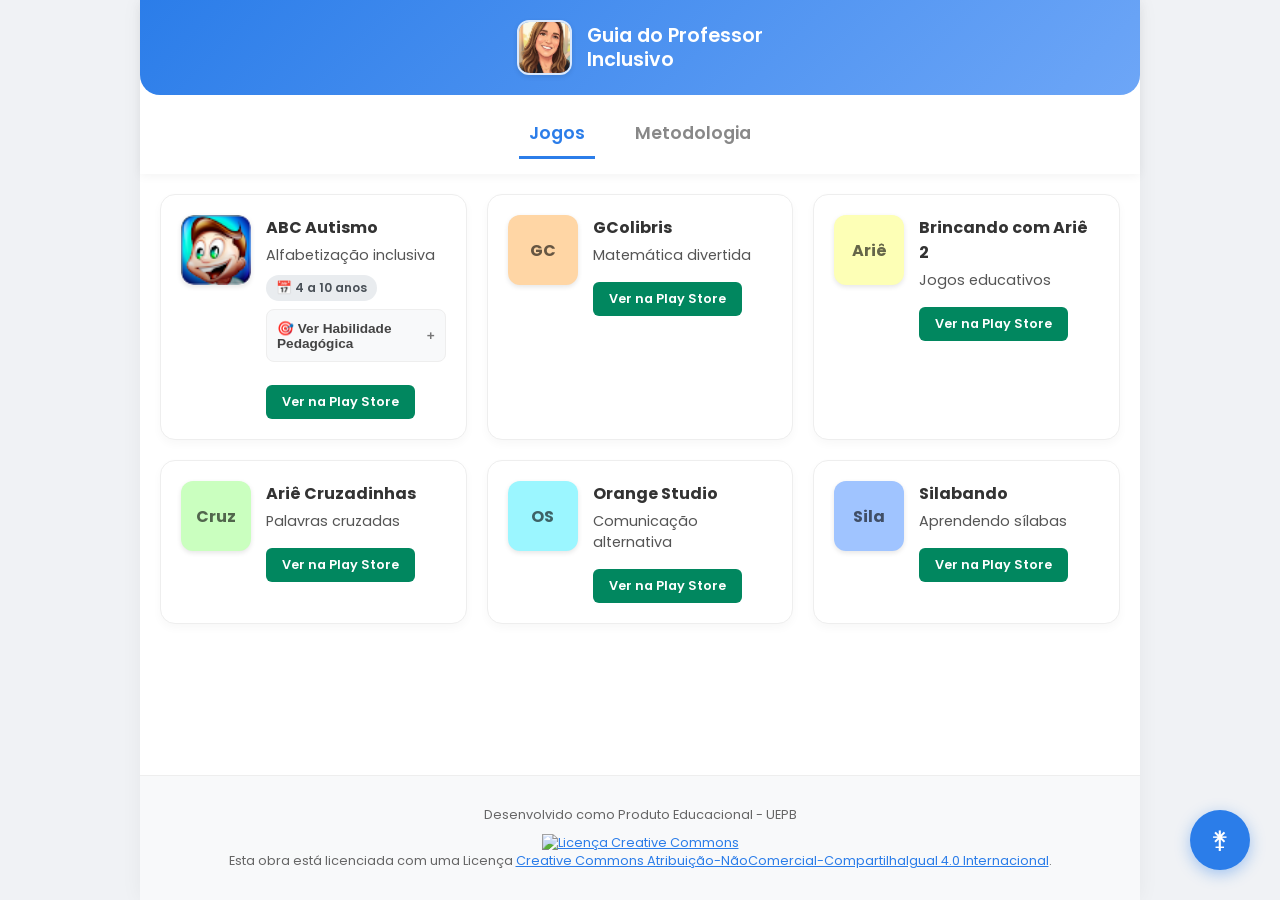
==== Guia_Do_Professor_GI/index.html @ cdd4d436 "MVP" ====
<!DOCTYPE html>
<html lang="pt-BR">
<head>
    <meta charset="UTF-8">
    <meta name="viewport" content="width=device-width, initial-scale=1.0">
    <title>Jogos - Guia do Professor</title>
    <link rel="stylesheet" href="style.css?v=4">
    <link href="https://fonts.googleapis.com/css2?family=Poppins:wght@400;600&display=swap" rel="stylesheet">
</head>
<body>

    <div class="app-container">
        
        <button class="fab" onclick="toggleContrast()" aria-label="Alto Contraste">
            <span>&#9909;</span> 
        </button>

        <header>
            <div class="header-content">
                <div class="logo-area">
                    <img src="img/logo.jpg" alt="Logo Guia do Professor" class="header-avatar">
                    <h1>Guia do Professor<br>Inclusivo</h1>
                </div>
            </div>
            
            <nav class="nav-tabs">
                <a href="#" class="tab active">Jogos</a>
                <a href="metodologia.html" class="tab">Metodologia</a>
            </nav>
        </header>

        <main>
            <section class="games-grid">
                
                <div class="game-card">
                    <img src="img/abc-autismo.png" alt="Logo do ABC Autismo" class="game-icon-img">
                    <div class="game-info">
                        <h3>ABC Autismo</h3>
                        <p>Alfabetização inclusiva</p>
                        
                        <span class="age-tag">4 a 10 anos</span>
                        
                        <button class="accordion">🎯 Ver Habilidade Pedagógica</button>
                        <div class="panel">
                            <p>Leitura inicial, escrita, associação de imagens a palavras.</p>
                        </div>

                        <a href="https://play.google.com/store/apps/details?id=com.dokye.abcautismo&hl=pt_BR" target="_blank" class="btn-download">Ver na Play Store</a>
                    </div>
                </div>

                <div class="game-card">
                    <div class="game-icon-placeholder" style="background-color: #FFD6A5;"><span>GC</span></div>
                    <div class="game-info">
                        <h3>GColibris</h3>
                        <p>Matemática divertida</p>
                        <a href="#" class="btn-download">Ver na Play Store</a>
                    </div>
                </div>

                <div class="game-card">
                    <div class="game-icon-placeholder" style="background-color: #FDFFB6;"><span>Ariê</span></div>
                    <div class="game-info">
                        <h3>Brincando com Ariê 2</h3>
                        <p>Jogos educativos</p>
                        <a href="#" class="btn-download">Ver na Play Store</a>
                    </div>
                </div>

                <div class="game-card">
                    <div class="game-icon-placeholder" style="background-color: #CAFFBF;"><span>Cruz</span></div>
                    <div class="game-info">
                        <h3>Ariê Cruzadinhas</h3>
                        <p>Palavras cruzadas</p>
                        <a href="#" class="btn-download">Ver na Play Store</a>
                    </div>
                </div>

                <div class="game-card">
                    <div class="game-icon-placeholder" style="background-color: #9BF6FF;"><span>OS</span></div>
                    <div class="game-info">
                        <h3>Orange Studio</h3>
                        <p>Comunicação alternativa</p>
                        <a href="#" class="btn-download">Ver na Play Store</a>
                    </div>
                </div>

                <div class="game-card">
                    <div class="game-icon-placeholder" style="background-color: #A0C4FF;"><span>Sila</span></div>
                    <div class="game-info">
                        <h3>Silabando</h3>
                        <p>Aprendendo sílabas</p>
                        <a href="#" class="btn-download">Ver na Play Store</a>
                    </div>
                </div>

            </section>
        </main>

        <footer class="main-footer">
            <p>Desenvolvido como Produto Educacional - UEPB</p>
            <div class="license-area">
                <a rel="license" href="http://creativecommons.org/licenses/by-nc-sa/4.0/" target="_blank">
                    <img alt="Licença Creative Commons" src="https://i.creativecommons.org/l/by-nc-sa/4.0/88x31.png" />
                </a>
                <p>
                    Esta obra está licenciada com uma Licença <a rel="license" href="http://creativecommons.org/licenses/by-nc-sa/4.0/" target="_blank">Creative Commons Atribuição-NãoComercial-CompartilhaIgual 4.0 Internacional</a>.
                </p>
            </div>
        </footer>
    </div>

    <script src="script.js"></script>
</body>
    
</html>
---- Guia_Do_Professor_GI/style.css ----
/* =========================================
   1. RESET E CONFIGURAÇÕES GERAIS
   ========================================= */
* { margin: 0; padding: 0; box-sizing: border-box; }

body {
    font-family: 'Poppins', sans-serif;
    background-color: #f0f2f5;
    color: #333;
}

/* =========================================
   2. LAYOUT PRINCIPAL (APP CONTAINER)
   ========================================= */
.app-container {
    background-color: #fff;
    width: 100%;
    max-width: 1000px; /* Limite para PC */
    min-height: 100vh;
    margin: 0 auto;
    box-shadow: 0 0 20px rgba(0,0,0,0.05);
    position: relative;
    display: flex;
    flex-direction: column;
}

main {
    flex: 1; /* Faz o conteúdo empurrar o rodapé para baixo */
}

/* =========================================
   3. CABEÇALHO E NAVEGAÇÃO
   ========================================= */
header {
    background-color: #fff;
    position: sticky;
    top: 0;
    z-index: 10;
    box-shadow: 0 2px 10px rgba(0,0,0,0.05);
}

.header-content {
    padding: 20px;
    background: linear-gradient(135deg, #2b7de9, #6da6f7);
    color: white;
    border-radius: 0 0 20px 20px;
}

.logo-area {
    display: flex;
    align-items: center;
    justify-content: center;
    gap: 15px;
}

/* FOTO DO LOGO NO CABEÇALHO (QUADRADA) */
.header-avatar {
    width: 55px;
    height: 55px;
    border-radius: 12px; /* Deixa quadrada com cantos suaves */
    object-fit: cover;
    border: 2px solid rgba(255, 255, 255, 0.8);
    box-shadow: 0 2px 5px rgba(0,0,0,0.1);
}

h1 {
    font-size: 1.2rem;
    line-height: 1.2;
    font-weight: 600;
}

/* ABAS DE NAVEGAÇÃO */
.nav-tabs {
    display: flex;
    justify-content: center;
    gap: 30px;
    padding: 15px 0;
}

.tab {
    background: none;
    border: none;
    font-size: 1.1rem;
    color: #888;
    font-weight: 600;
    padding: 10px;
    text-decoration: none;
    display: inline-block;
    transition: all 0.2s;
}

.tab:hover { color: #2b7de9; }

.tab.active { 
    color: #2b7de9; 
    border-bottom: 3px solid #2b7de9;
}

/* =========================================
   4. COMPONENTES DO JOGO (CARDS)
   ========================================= */
.games-grid {
    display: grid;
    padding: 20px;
    gap: 20px;
    grid-template-columns: repeat(auto-fit, minmax(300px, 1fr));
}

.game-card {
    background-color: white;
    border-radius: 15px;
    padding: 20px;
    display: flex;
    align-items: center; /* Alinha verticalmente */
    gap: 15px;
    border: 1px solid #eee;
    box-shadow: 0 4px 10px rgba(0,0,0,0.03);
    transition: transform 0.2s;
    align-items: flex-start; /* Alinha ao topo para textos longos */
}

.game-card:hover {
    transform: translateY(-5px);
    border-color: #2b7de9;
}

/* Ícones dos Jogos */
.game-icon-img, .game-icon-placeholder {
    width: 70px;
    height: 70px;
    border-radius: 12px;
    object-fit: cover;
    flex-shrink: 0; /* Impede que a imagem encolha */
    box-shadow: 0 2px 5px rgba(0,0,0,0.1);
}

.game-icon-placeholder {
    display: flex;
    justify-content: center;
    align-items: center;
    font-weight: bold;
    color: rgba(0,0,0,0.6);
    font-size: 1rem;
}

.game-info { flex-grow: 1; }
.game-info h3 { font-size: 1rem; margin-bottom: 5px; }
.game-info p { font-size: 0.9rem; margin-bottom: 8px; color: #555; }

/* Botão Download */
.btn-download {
    display: inline-block;
    margin-top: 8px;
    padding: 8px 16px;
    background-color: #01875f;
    color: white;
    text-decoration: none;
    border-radius: 6px;
    font-size: 0.8rem;
    font-weight: 600;
}

/* Tag de Idade */
.age-tag {
    display: inline-block;
    background-color: #e9ecef;
    color: #495057;
    font-size: 0.75rem;
    font-weight: 600;
    padding: 4px 10px;
    border-radius: 20px;
    margin-bottom: 8px;
}
.age-tag::before { content: '📅 '; font-size: 0.8rem; }

/* =========================================
   5. COMPONENTE ACCORDION (OBJETIVOS)
   ========================================= */
.accordion {
    background-color: #f8f9fa;
    color: #444;
    cursor: pointer;
    padding: 10px;
    width: 100%;
    border: 1px solid #eee;
    text-align: left;
    outline: none;
    font-size: 0.85rem;
    font-weight: 600;
    transition: 0.4s;
    border-radius: 8px;
    margin-bottom: 5px;
    display: flex;
    justify-content: space-between;
    align-items: center;
}

.accordion.active, .accordion:hover { background-color: #e2e6ea; }

.accordion:after {
    content: '\002B'; /* + */
    color: #777;
    font-weight: bold;
}
.accordion.active:after { content: "\2212"; /* - */ }

.panel {
    padding: 0 10px;
    background-color: white;
    max-height: 0;
    overflow: hidden;
    transition: max-height 0.2s ease-out;
    font-size: 0.85rem;
    color: #666;
    text-align: justify;
    margin-bottom: 10px;
    border-left: 3px solid #2b7de9;
}

/* =========================================
   6. METODOLOGIA E AUTORA
   ========================================= */
.methodology-section {
    padding: 40px;
    max-width: 800px;
    margin: 0 auto;
}

.text-box p {
    margin-bottom: 20px;
    line-height: 1.8;
    color: #555;
    text-align: justify;
}

.author-section {
    margin-top: 40px;
    text-align: center;
    padding-top: 20px;
    border-top: 1px solid #eee;
}

.author-large-photo {
    width: 150px;
    height: 150px;
    border-radius: 50%;
    object-fit: cover;
    object-position: top center;
    border: 4px solid white;
    box-shadow: 0 4px 15px rgba(0,0,0,0.1);
    margin-bottom: 15px;
}

.author-name {
    font-size: 1.1rem;
    font-weight: 700;
    color: #2b7de9;
    margin-bottom: 5px !important;
}

.author-title {
    font-size: 0.9rem;
    color: #666;
    margin-bottom: 0 !important;
}

/* =========================================
   7. RODAPÉ E BOTÃO FLUTUANTE
   ========================================= */
.main-footer {
    text-align: center;
    padding: 30px 20px;
    background-color: #f8f9fa;
    font-size: 0.8rem;
    color: #666;
    margin-top: 40px;
    border-top: 1px solid #eee;
}

.license-area img {
    margin-top: 10px;
    border: none;
}

.license-area a { color: #2b7de9; }

.fab {
    position: fixed;
    bottom: 30px;
    right: 30px;
    width: 60px;
    height: 60px;
    background-color: #2b7de9;
    border-radius: 50%;
    border: none;
    color: white;
    font-size: 24px;
    box-shadow: 0 4px 15px rgba(43, 125, 233, 0.4);
    cursor: pointer;
    z-index: 100;
    display: flex;
    align-items: center;
    justify-content: center;
    transition: transform 0.2s;
}
.fab:hover { transform: scale(1.1); }

/* =========================================
   8. RESPONSIVIDADE
   ========================================= */
@media (max-width: 768px) {
    .app-container { max-width: 100%; }
    .header-content { border-radius: 0 0 15px 15px; }
    .games-grid { grid-template-columns: 1fr; }
    .methodology-section { padding: 20px; }
    .fab { width: 50px; height: 50px; bottom: 20px; right: 20px; font-size: 22px; }
    .game-card { flex-direction: column; align-items: center; text-align: center; }
}
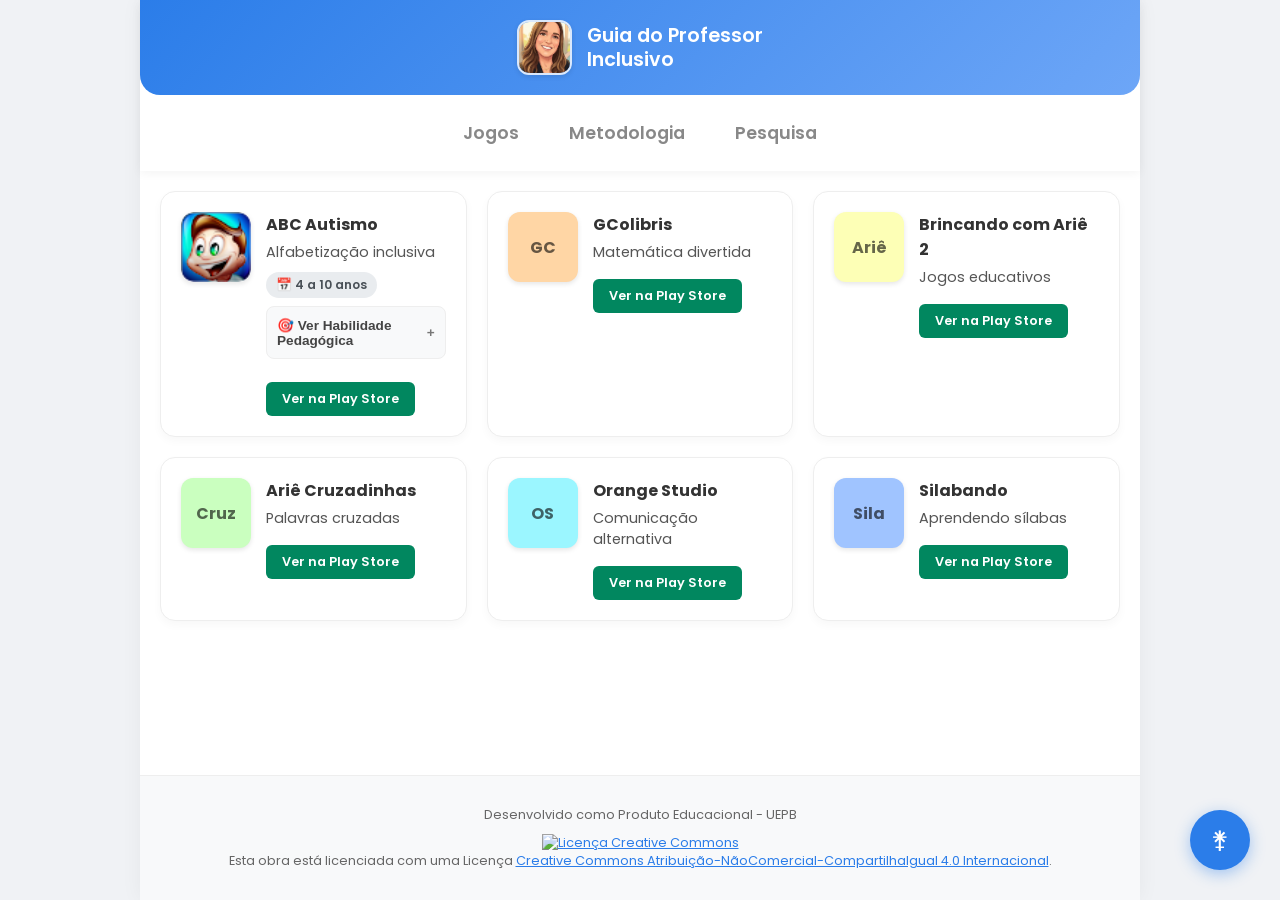
==== commit 4ed64497: "." ====
--- a/Guia_Do_Professor_GI/index.html
+++ b/Guia_Do_Professor_GI/index.html
@@ -24,8 +24,9 @@
             </div>
             
             <nav class="nav-tabs">
-                <a href="#" class="tab active">Jogos</a>
+                <a href="index.html" class="tab">Jogos</a>
                 <a href="metodologia.html" class="tab">Metodologia</a>
+                <a href="pesquisa.html" class="tab">Pesquisa</a>
             </nav>
         </header>
 
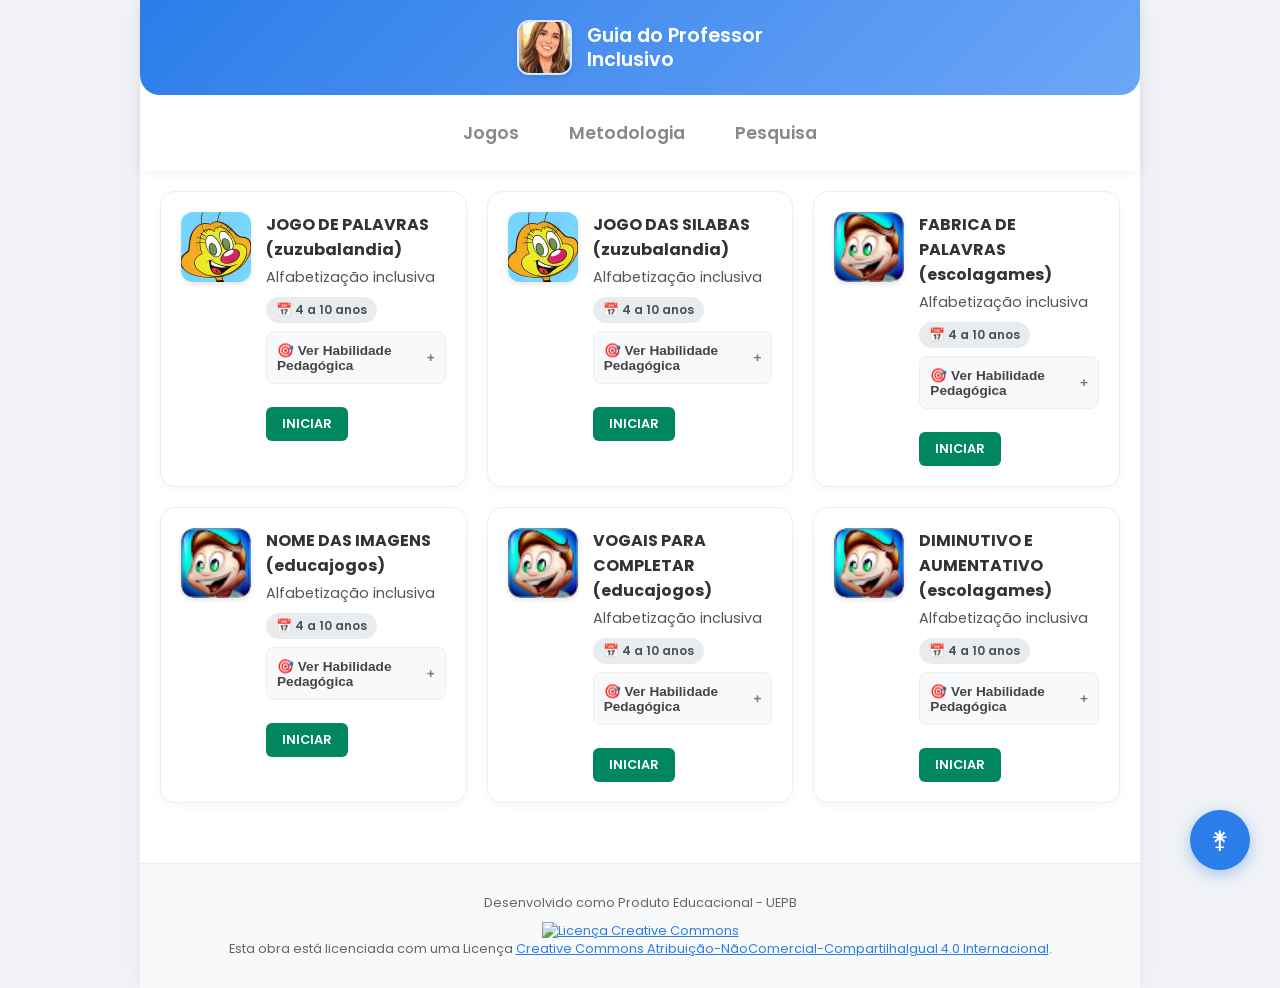
==== commit 6bce583c: "COMITE ." ====
--- a/Guia_Do_Professor_GI/index.html
+++ b/Guia_Do_Professor_GI/index.html
@@ -34,9 +34,9 @@
             <section class="games-grid">
                 
                 <div class="game-card">
-                    <img src="img/abc-autismo.png" alt="Logo do ABC Autismo" class="game-icon-img">
+                    <img src="img/ZUZUBALANDIA JOGOS.png" alt="Logo do ABC Autismo" class="game-icon-img">
                     <div class="game-info">
-                        <h3>ABC Autismo</h3>
+                        <h3>JOGO DE PALAVRAS (zuzubalandia)</h3>
                         <p>Alfabetização inclusiva</p>
                         
                         <span class="age-tag">4 a 10 anos</span>
@@ -46,52 +46,91 @@
                             <p>Leitura inicial, escrita, associação de imagens a palavras.</p>
                         </div>
 
-                        <a href="https://play.google.com/store/apps/details?id=com.dokye.abcautismo&hl=pt_BR" target="_blank" class="btn-download">Ver na Play Store</a>
+                        <a href="https://zuzubalandia.com.br/jogo-palavras.html" target="_blank" class="btn-download"> INICIAR</a>
                     </div>
                 </div>
 
                 <div class="game-card">
-                    <div class="game-icon-placeholder" style="background-color: #FFD6A5;"><span>GC</span></div>
+                    <img src="img/ZUZUBALANDIA JOGOS.png" alt="Logo do ABC Autismo" class="game-icon-img">
                     <div class="game-info">
-                        <h3>GColibris</h3>
-                        <p>Matemática divertida</p>
-                        <a href="#" class="btn-download">Ver na Play Store</a>
+                        <h3>JOGO DAS SILABAS (zuzubalandia)</h3>
+                        <p>Alfabetização inclusiva</p>
+                        
+                        <span class="age-tag">4 a 10 anos</span>
+                        
+                        <button class="accordion">🎯 Ver Habilidade Pedagógica</button>
+                        <div class="panel">
+                            <p>Leitura inicial, escrita, associação de imagens a palavras.</p>
+                        </div>
+
+                        <a href="https://zuzubalandia.com.br/jogo-silabas.html" target="_blank" class="btn-download"> INICIAR</a>
                     </div>
                 </div>
 
                 <div class="game-card">
-                    <div class="game-icon-placeholder" style="background-color: #FDFFB6;"><span>Ariê</span></div>
+                    <img src="img/abc-autismo.png" alt="Logo do ABC Autismo" class="game-icon-img">
                     <div class="game-info">
-                        <h3>Brincando com Ariê 2</h3>
-                        <p>Jogos educativos</p>
-                        <a href="#" class="btn-download">Ver na Play Store</a>
+                        <h3>FABRICA DE PALAVRAS (escolagames)</h3>
+                        <p>Alfabetização inclusiva</p>
+                        
+                        <span class="age-tag">4 a 10 anos</span>
+                        
+                        <button class="accordion">🎯 Ver Habilidade Pedagógica</button>
+                        <div class="panel">
+                            <p>Leitura inicial, escrita, associação de imagens a palavras.</p>
+                        </div>
+
+                        <a href="https://www.escolagames.com.br/jogos/fabrica-de-palavras" target="_blank" class="btn-download"> INICIAR</a>
                     </div>
                 </div>
 
                 <div class="game-card">
-                    <div class="game-icon-placeholder" style="background-color: #CAFFBF;"><span>Cruz</span></div>
+                    <img src="img/abc-autismo.png" alt="Logo do ABC Autismo" class="game-icon-img">
                     <div class="game-info">
-                        <h3>Ariê Cruzadinhas</h3>
-                        <p>Palavras cruzadas</p>
-                        <a href="#" class="btn-download">Ver na Play Store</a>
+                        <h3>NOME DAS IMAGENS (educajogos)</h3>
+                        <p>Alfabetização inclusiva</p>
+                        
+                        <span class="age-tag">4 a 10 anos</span>
+                        
+                        <button class="accordion">🎯 Ver Habilidade Pedagógica</button>
+                        <div class="panel">
+                            <p>Leitura inicial, escrita, associação de imagens a palavras.</p>
+                        </div>
+
+                        <a href="https://www.educajogos.com.br/jogos-educativos/alfabetizacao/nome-imagem/" target="_blank" class="btn-download"> INICIAR</a>
                     </div>
                 </div>
 
                 <div class="game-card">
-                    <div class="game-icon-placeholder" style="background-color: #9BF6FF;"><span>OS</span></div>
+                    <img src="img/abc-autismo.png" alt="Logo do ABC Autismo" class="game-icon-img">
                     <div class="game-info">
-                        <h3>Orange Studio</h3>
-                        <p>Comunicação alternativa</p>
-                        <a href="#" class="btn-download">Ver na Play Store</a>
+                        <h3>VOGAIS PARA COMPLETAR (educajogos)</h3>
+                        <p>Alfabetização inclusiva</p>
+                        
+                        <span class="age-tag">4 a 10 anos</span>
+                        
+                        <button class="accordion">🎯 Ver Habilidade Pedagógica</button>
+                        <div class="panel">
+                            <p>Leitura inicial, escrita, associação de imagens a palavras.</p>
+                        </div>
+
+                        <a href="https://www.educajogos.com.br/jogos-educativos/alfabetizacao/vogais-completando-v1/" target="_blank" class="btn-download"> INICIAR</a>
                     </div>
                 </div>
+                <div class="game-card">
+                    <img src="img/abc-autismo.png" alt="Logo do ABC Autismo" class="game-icon-img">
+                    <div class="game-info">
+                        <h3>DIMINUTIVO E AUMENTATIVO (escolagames)</h3>
+                        <p>Alfabetização inclusiva</p>
+                        
+                        <span class="age-tag">4 a 10 anos</span>
+                        
+                        <button class="accordion">🎯 Ver Habilidade Pedagógica</button>
+                        <div class="panel">
+                            <p>Leitura inicial, escrita, associação de imagens a palavras.</p>
+                        </div>
 
-                <div class="game-card">
-                    <div class="game-icon-placeholder" style="background-color: #A0C4FF;"><span>Sila</span></div>
-                    <div class="game-info">
-                        <h3>Silabando</h3>
-                        <p>Aprendendo sílabas</p>
-                        <a href="#" class="btn-download">Ver na Play Store</a>
+                        <a href="https://www.escolagames.com.br/jogos/diminutivo-aumentativo" target="_blank" class="btn-download"> INICIAR</a>
                     </div>
                 </div>
 
--- a/Guia_Do_Professor_GI/style.css
+++ b/Guia_Do_Professor_GI/style.css
@@ -308,6 +308,9 @@
 /* =========================================
    8. RESPONSIVIDADE
    ========================================= */
+/* =========================================
+   8. RESPONSIVIDADE
+   ========================================= */
 @media (max-width: 768px) {
     .app-container { max-width: 100%; }
     .header-content { border-radius: 0 0 15px 15px; }
@@ -315,4 +318,24 @@
     .methodology-section { padding: 20px; }
     .fab { width: 50px; height: 50px; bottom: 20px; right: 20px; font-size: 22px; }
     .game-card { flex-direction: column; align-items: center; text-align: center; }
+    
+    /* NOVAS REGRAS PARA "DESENTORTAR" A PÁGINA: */
+    
+    /* 1. Permite que as abas quebrem a linha se não couberem na tela */
+    .nav-tabs { 
+        flex-wrap: wrap; 
+        gap: 10px; 
+        padding: 10px;
+    }
+    
+    /* 2. Diminui a fonte das abas para caberem melhor */
+    .tab { 
+        font-size: 0.95rem; 
+        text-align: center;
+    }
+    
+    /* 3. Reduz a borda branca (padding) em volta do forms no celular */
+    .form-wrapper {
+        padding: 5px;
+    }
 }
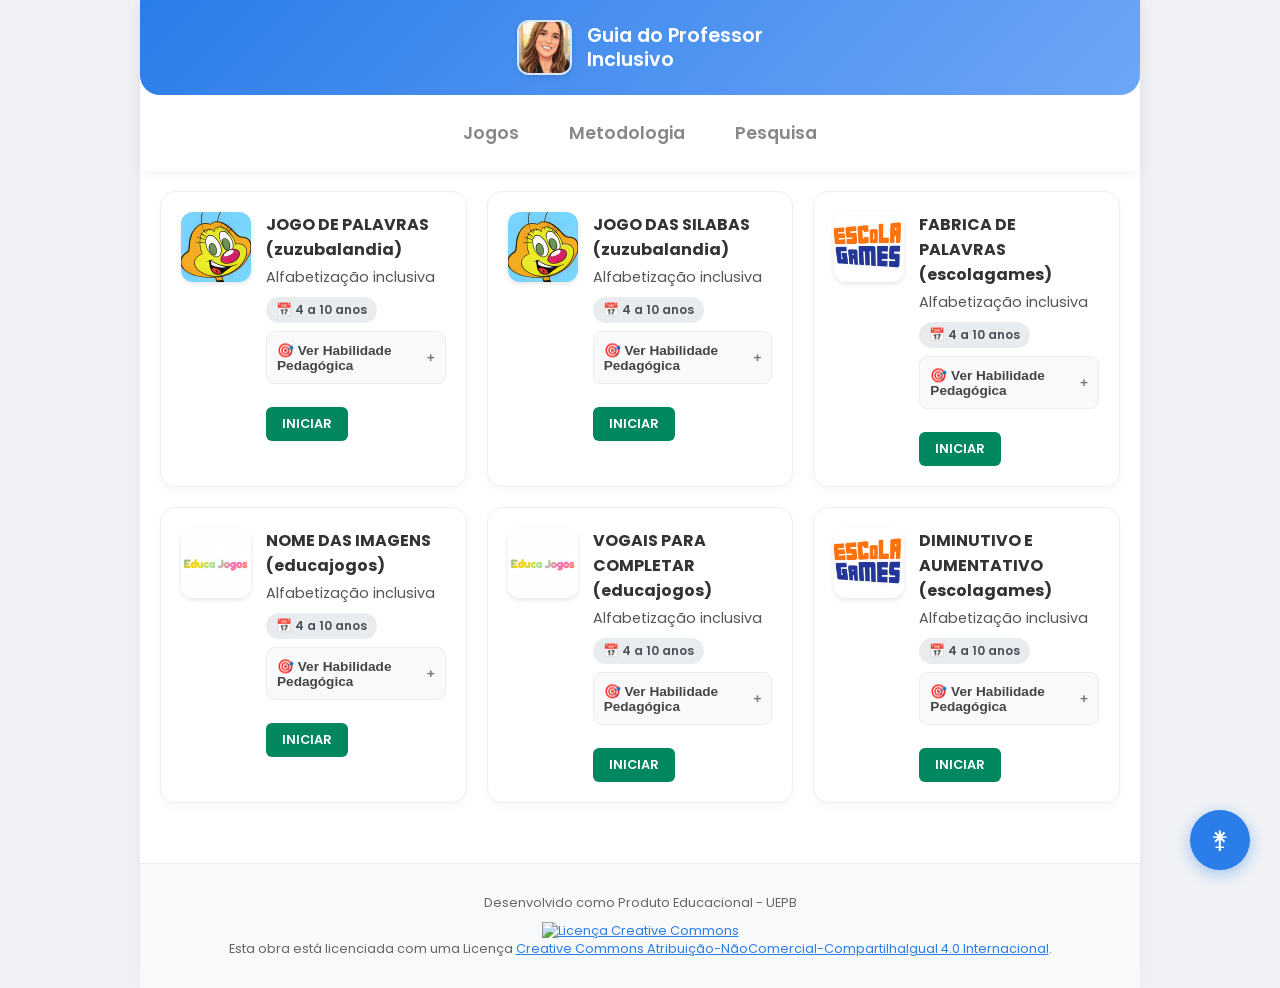
==== commit bf520609: ". ." ====
--- a/Guia_Do_Professor_GI/index.html
+++ b/Guia_Do_Professor_GI/index.html
@@ -68,7 +68,7 @@
                 </div>
 
                 <div class="game-card">
-                    <img src="img/abc-autismo.png" alt="Logo do ABC Autismo" class="game-icon-img">
+                    <img src="img/ESCOLA GAMES.png" alt="Logo do ABC Autismo" class="game-icon-img">
                     <div class="game-info">
                         <h3>FABRICA DE PALAVRAS (escolagames)</h3>
                         <p>Alfabetização inclusiva</p>
@@ -85,7 +85,7 @@
                 </div>
 
                 <div class="game-card">
-                    <img src="img/abc-autismo.png" alt="Logo do ABC Autismo" class="game-icon-img">
+                    <img src="img/EDUCAJOGOS.png" alt="Logo do ABC Autismo" class="game-icon-img">
                     <div class="game-info">
                         <h3>NOME DAS IMAGENS (educajogos)</h3>
                         <p>Alfabetização inclusiva</p>
@@ -102,7 +102,7 @@
                 </div>
 
                 <div class="game-card">
-                    <img src="img/abc-autismo.png" alt="Logo do ABC Autismo" class="game-icon-img">
+                    <img src="img/EDUCAJOGOS.png" alt="Logo do ABC Autismo" class="game-icon-img">
                     <div class="game-info">
                         <h3>VOGAIS PARA COMPLETAR (educajogos)</h3>
                         <p>Alfabetização inclusiva</p>
@@ -118,7 +118,7 @@
                     </div>
                 </div>
                 <div class="game-card">
-                    <img src="img/abc-autismo.png" alt="Logo do ABC Autismo" class="game-icon-img">
+                    <img src="img/ESCOLA GAMES.png" alt="Logo do ABC Autismo" class="game-icon-img">
                     <div class="game-info">
                         <h3>DIMINUTIVO E AUMENTATIVO (escolagames)</h3>
                         <p>Alfabetização inclusiva</p>
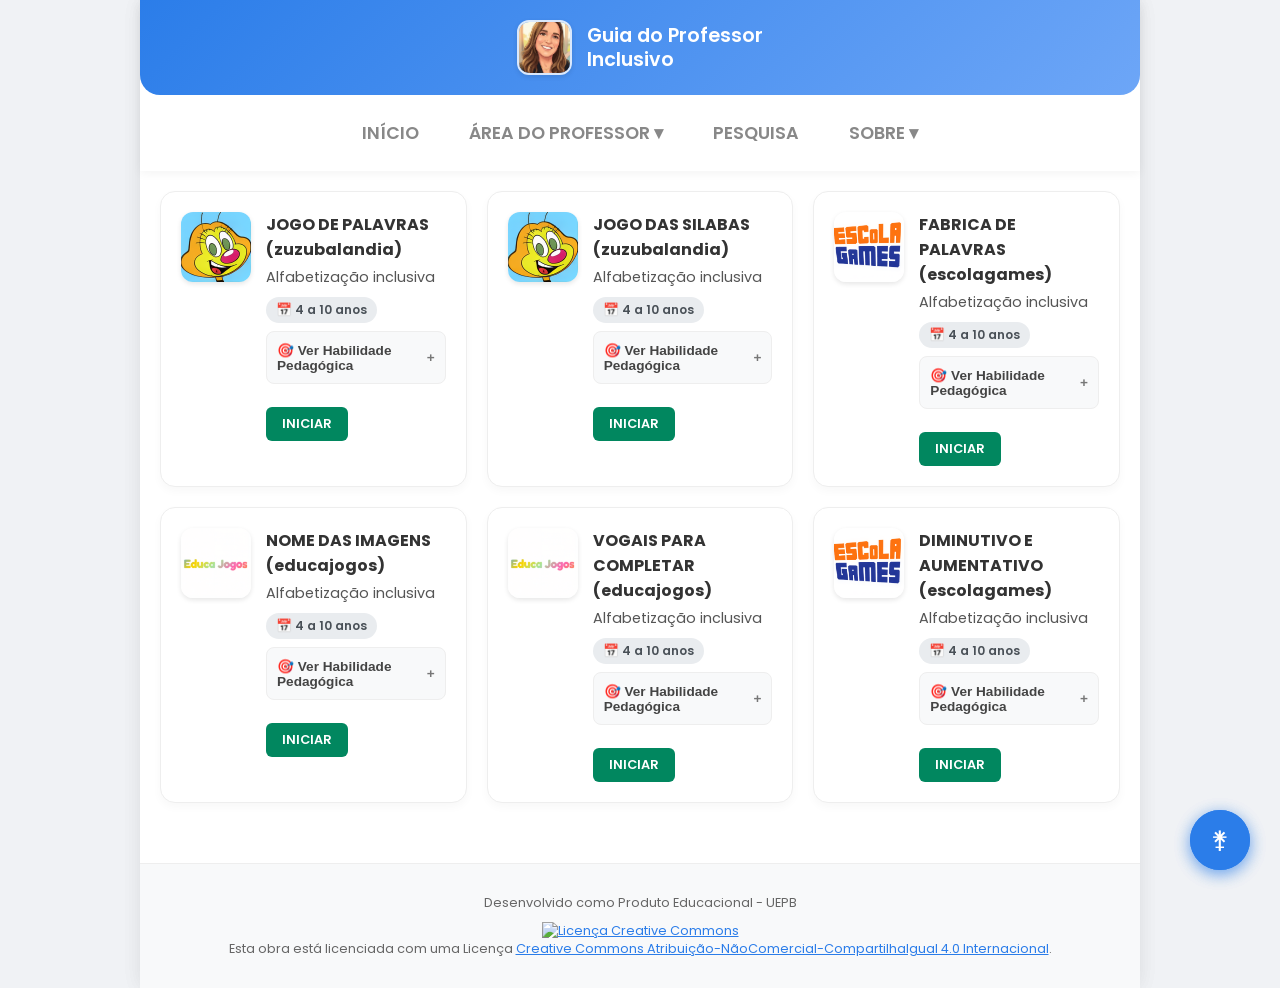
==== commit aa6b5932: "mudanças ." ====
--- a/Guia_Do_Professor_GI/index.html
+++ b/Guia_Do_Professor_GI/index.html
@@ -15,20 +15,125 @@
             <span>&#9909;</span> 
         </button>
 
+        <head>
+    <meta charset="UTF-8">
+    <meta name="viewport" content="width=device-width, initial-scale=1.0">
+
+    <title>Materiais de Apoio - Guia do Professor Inclusivo</title>
+
+    <link rel="stylesheet" href="style.css?v=4">
+
+    <link href="https://fonts.googleapis.com/css2?family=Poppins:wght@400;600&display=swap" rel="stylesheet">
+</head>
+
+<body>
+
+    <div class="app-container">
+
+        <!-- BOTÃO DE ALTO CONTRASTE -->
+        <button class="fab" onclick="toggleContrast()" aria-label="Alto Contraste">
+            <span>&#9909;</span>
+        </button>
+
+
+        <!-- CABEÇALHO -->
         <header>
+
             <div class="header-content">
+
                 <div class="logo-area">
-                    <img src="img/logo.jpg" alt="Logo Guia do Professor" class="header-avatar">
-                    <h1>Guia do Professor<br>Inclusivo</h1>
-                </div>
+
+                    <img 
+                        src="img/logo.jpg" 
+                        alt="Logo Guia do Professor"
+                        class="header-avatar"
+                    >
+
+                    <h1>
+                        Guia do Professor<br>
+                        Inclusivo
+                    </h1>
+
+                </div>
+
             </div>
-            
+
+
+            <!-- MENU PRINCIPAL -->
             <nav class="nav-tabs">
-                <a href="index.html" class="tab">Jogos</a>
-                <a href="metodologia.html" class="tab">Metodologia</a>
-                <a href="pesquisa.html" class="tab">Pesquisa</a>
+
+                <a href="index.html" class="tab">
+                    INÍCIO
+                </a>
+
+
+                <!-- ÁREA DO PROFESSOR -->
+                <div class="dropdown">
+
+                    <button 
+                        class="tab dropdown-btn" 
+                        type="button"
+                    >
+                        ÁREA DO PROFESSOR ▾
+                    </button>
+
+                    <div class="dropdown-content">
+
+                        <a href="materiais-apoio.html">
+                            Materiais de apoio
+                        </a>
+
+                        <a href="como-utilizar.html">
+                            Como utilizar os recursos
+                        </a>
+
+                    </div>
+
+                </div>
+
+
+                <!-- PESQUISA -->
+                <a href="pesquisa.html" class="tab">
+                    PESQUISA
+                </a>
+
+
+                <!-- SOBRE -->
+                <div class="dropdown">
+
+                    <button 
+                        class="tab dropdown-btn" 
+                        type="button"
+                    >
+                        SOBRE ▾
+                    </button>
+
+                    <div class="dropdown-content">
+
+                        <a href="sobre-introducao.html">
+                            Introdução
+                        </a>
+
+                        <a href="sobre-objetivo.html">
+                            Objetivo
+                        </a>
+
+                        <a href="metodologia.html">
+                            Metodologia
+                        </a>
+
+                        <a href="profei-uepb.html">
+                            PROFEI / UEPB
+                        </a>
+
+                    </div>
+
+                </div>
+
             </nav>
+
         </header>
+
 
         <main>
             <section class="games-grid">
@@ -43,7 +148,7 @@
                         
                         <button class="accordion">🎯 Ver Habilidade Pedagógica</button>
                         <div class="panel">
-                            <p>Leitura inicial, escrita, associação de imagens a palavras.</p>
+                            <p>(EF01LP03) Completar palavras por meio da identificação da letra correta, favorecendo a formação de palavras e a leitura.</p>
                         </div>
 
                         <a href="https://zuzubalandia.com.br/jogo-palavras.html" target="_blank" class="btn-download"> INICIAR</a>
@@ -60,7 +165,7 @@
                         
                         <button class="accordion">🎯 Ver Habilidade Pedagógica</button>
                         <div class="panel">
-                            <p>Leitura inicial, escrita, associação de imagens a palavras.</p>
+                            <p>(EF01LP02) Escrever palavras com base em hipóteses de escrita.</p>
                         </div>
 
                         <a href="https://zuzubalandia.com.br/jogo-silabas.html" target="_blank" class="btn-download"> INICIAR</a>
@@ -77,7 +182,7 @@
                         
                         <button class="accordion">🎯 Ver Habilidade Pedagógica</button>
                         <div class="panel">
-                            <p>Leitura inicial, escrita, associação de imagens a palavras.</p>
+                            <p>(EF01LP05) Ler palavras com apoio de imagens.</p>
                         </div>
 
                         <a href="https://www.escolagames.com.br/jogos/fabrica-de-palavras" target="_blank" class="btn-download"> INICIAR</a>
@@ -94,7 +199,7 @@
                         
                         <button class="accordion">🎯 Ver Habilidade Pedagógica</button>
                         <div class="panel">
-                            <p>Leitura inicial, escrita, associação de imagens a palavras.</p>
+                            <p>(EF01LP02) Habilidades Alfabetização, reconhecimento de letras e sílabas.</p>
                         </div>
 
                         <a href="https://www.educajogos.com.br/jogos-educativos/alfabetizacao/nome-imagem/" target="_blank" class="btn-download"> INICIAR</a>
@@ -111,7 +216,7 @@
                         
                         <button class="accordion">🎯 Ver Habilidade Pedagógica</button>
                         <div class="panel">
-                            <p>Leitura inicial, escrita, associação de imagens a palavras.</p>
+                            <p>(EF01LP02) Conjunto de minijogos focados em habilidades cognitivas básicas e atenção.</p>
                         </div>
 
                         <a href="https://www.educajogos.com.br/jogos-educativos/alfabetizacao/vogais-completando-v1/" target="_blank" class="btn-download"> INICIAR</a>
@@ -127,7 +232,7 @@
                         
                         <button class="accordion">🎯 Ver Habilidade Pedagógica</button>
                         <div class="panel">
-                            <p>Leitura inicial, escrita, associação de imagens a palavras.</p>
+                            <p>(EF02LP05) Formar palavras por meio de processos de derivação com  uso de sufixos</p>
                         </div>
 
                         <a href="https://www.escolagames.com.br/jogos/diminutivo-aumentativo" target="_blank" class="btn-download"> INICIAR</a>
--- a/Guia_Do_Professor_GI/style.css
+++ b/Guia_Do_Professor_GI/style.css
@@ -95,7 +95,53 @@
     color: #2b7de9; 
     border-bottom: 3px solid #2b7de9;
 }
-
+/* =========================================
+   MENU RETRÁTIL
+   ========================================= */
+
+.dropdown {
+    position: relative;
+}
+
+.dropdown-btn {
+    cursor: pointer;
+    font-family: inherit;
+}
+
+.dropdown-content {
+    display: none;
+    position: absolute;
+    top: 100%;
+    left: 50%;
+    transform: translateX(-50%);
+    min-width: 220px;
+    background-color: white;
+    border-radius: 10px;
+    box-shadow: 0 6px 18px rgba(0,0,0,0.12);
+    padding: 8px 0;
+    z-index: 1000;
+}
+
+.dropdown-content a {
+    display: block;
+    padding: 12px 18px;
+    color: #555;
+    text-decoration: none;
+    font-size: 0.9rem;
+    font-weight: 500;
+    text-align: left;
+    white-space: nowrap;
+}
+
+.dropdown-content a:hover {
+    background-color: #f0f5ff;
+    color: #2b7de9;
+}
+
+/* Abre o menu quando o JavaScript adicionar esta classe */
+.dropdown.open .dropdown-content {
+    display: block;
+}
 /* =========================================
    4. COMPONENTES DO JOGO (CARDS)
    ========================================= */
--- a/Guia_Do_Professor_GI/style.css
+++ b/Guia_Do_Professor_GI/style.css
@@ -95,7 +95,53 @@
     color: #2b7de9; 
     border-bottom: 3px solid #2b7de9;
 }
-
+/* =========================================
+   MENU RETRÁTIL
+   ========================================= */
+
+.dropdown {
+    position: relative;
+}
+
+.dropdown-btn {
+    cursor: pointer;
+    font-family: inherit;
+}
+
+.dropdown-content {
+    display: none;
+    position: absolute;
+    top: 100%;
+    left: 50%;
+    transform: translateX(-50%);
+    min-width: 220px;
+    background-color: white;
+    border-radius: 10px;
+    box-shadow: 0 6px 18px rgba(0,0,0,0.12);
+    padding: 8px 0;
+    z-index: 1000;
+}
+
+.dropdown-content a {
+    display: block;
+    padding: 12px 18px;
+    color: #555;
+    text-decoration: none;
+    font-size: 0.9rem;
+    font-weight: 500;
+    text-align: left;
+    white-space: nowrap;
+}
+
+.dropdown-content a:hover {
+    background-color: #f0f5ff;
+    color: #2b7de9;
+}
+
+/* Abre o menu quando o JavaScript adicionar esta classe */
+.dropdown.open .dropdown-content {
+    display: block;
+}
 /* =========================================
    4. COMPONENTES DO JOGO (CARDS)
    ========================================= */
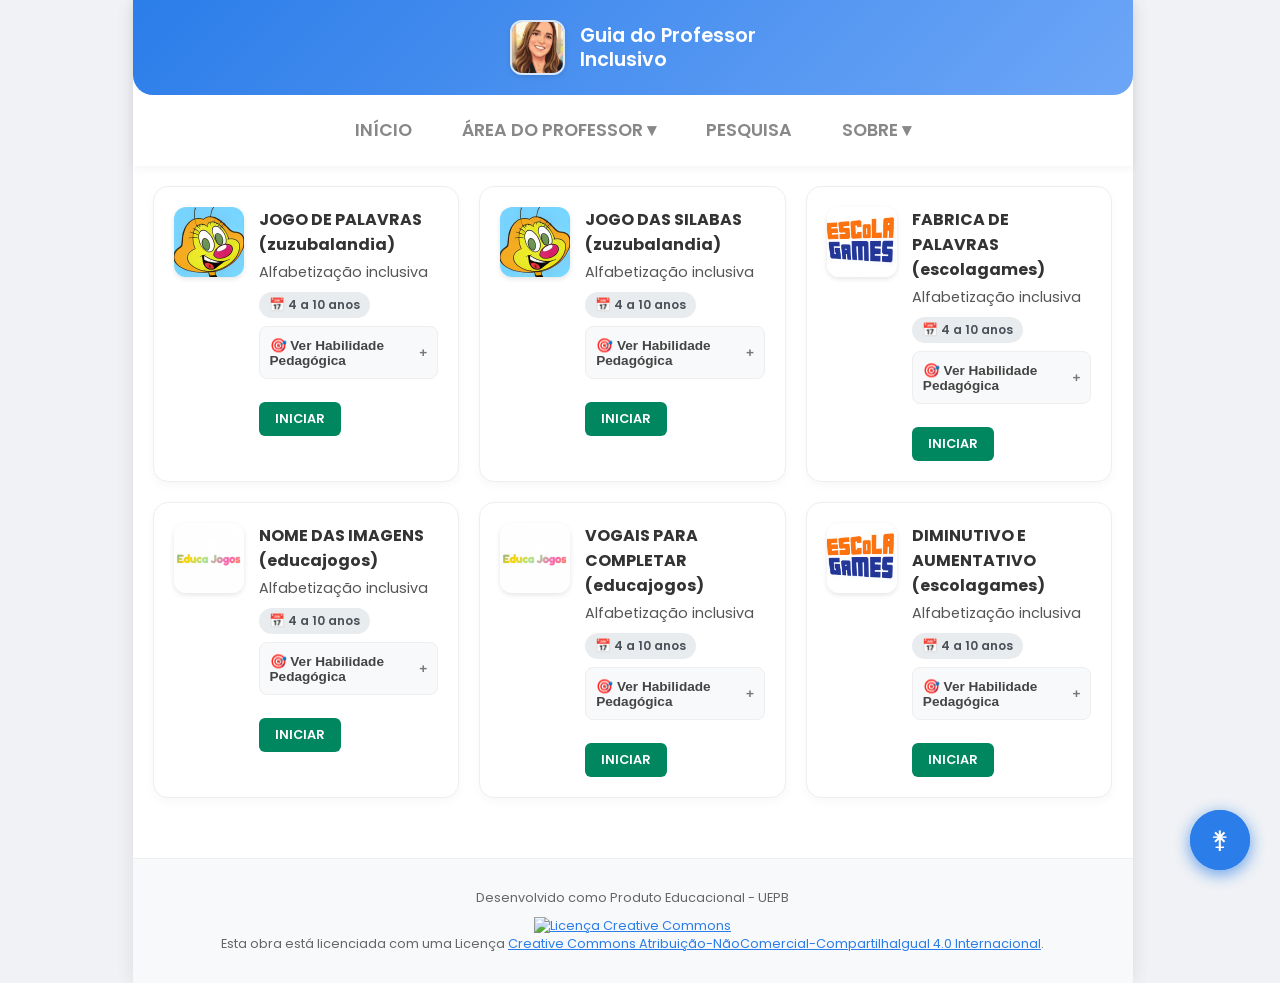
==== commit 2672d431: ". ." ====
--- a/Guia_Do_Professor_GI/index.html
+++ b/Guia_Do_Professor_GI/index.html
@@ -4,7 +4,7 @@
     <meta charset="UTF-8">
     <meta name="viewport" content="width=device-width, initial-scale=1.0">
     <title>Jogos - Guia do Professor</title>
-    <link rel="stylesheet" href="style.css?v=4">
+    <link rel="stylesheet" href="style.css?v=5">
     <link href="https://fonts.googleapis.com/css2?family=Poppins:wght@400;600&display=swap" rel="stylesheet">
 </head>
 <body>
@@ -125,7 +125,9 @@
                         <a href="profei-uepb.html">
                             PROFEI / UEPB
                         </a>
-
+                        <a href="pesquisadora.html">
+                            Pesquisadora
+                        </a>
                     </div>
 
                 </div>
@@ -192,7 +194,7 @@
                 <div class="game-card">
                     <img src="img/EDUCAJOGOS.png" alt="Logo do ABC Autismo" class="game-icon-img">
                     <div class="game-info">
-                        <h3>NOME DAS IMAGENS (educajogos)</h3>
+                        <h3>NOME DAS   IMAGENS (educajogos)</h3>
                         <p>Alfabetização inclusiva</p>
                         
                         <span class="age-tag">4 a 10 anos</span>
--- a/Guia_Do_Professor_GI/style.css
+++ b/Guia_Do_Professor_GI/style.css
@@ -1,7 +1,16 @@
 /* =========================================
    1. RESET E CONFIGURAÇÕES GERAIS
    ========================================= */
-* { margin: 0; padding: 0; box-sizing: border-box; }
+
+* {
+    margin: 0;
+    padding: 0;
+    box-sizing: border-box;
+}
+
+html {
+    scrollbar-gutter: stable;
+}
 
 body {
     font-family: 'Poppins', sans-serif;
@@ -9,34 +18,38 @@
     color: #333;
 }
 
-/* =========================================
-   2. LAYOUT PRINCIPAL (APP CONTAINER)
-   ========================================= */
+
+/* =========================================
+   2. LAYOUT PRINCIPAL
+   ========================================= */
+
 .app-container {
     background-color: #fff;
     width: 100%;
-    max-width: 1000px; /* Limite para PC */
+    max-width: 1000px;
     min-height: 100vh;
     margin: 0 auto;
-    box-shadow: 0 0 20px rgba(0,0,0,0.05);
+    box-shadow: 0 0 20px rgba(0, 0, 0, 0.05);
     position: relative;
     display: flex;
     flex-direction: column;
 }
 
 main {
-    flex: 1; /* Faz o conteúdo empurrar o rodapé para baixo */
-}
-
-/* =========================================
-   3. CABEÇALHO E NAVEGAÇÃO
-   ========================================= */
+    flex: 1;
+}
+
+
+/* =========================================
+   3. CABEÇALHO
+   ========================================= */
+
 header {
     background-color: #fff;
     position: sticky;
     top: 0;
     z-index: 10;
-    box-shadow: 0 2px 10px rgba(0,0,0,0.05);
+    box-shadow: 0 2px 10px rgba(0, 0, 0, 0.05);
 }
 
 .header-content {
@@ -53,14 +66,13 @@
     gap: 15px;
 }
 
-/* FOTO DO LOGO NO CABEÇALHO (QUADRADA) */
 .header-avatar {
     width: 55px;
     height: 55px;
-    border-radius: 12px; /* Deixa quadrada com cantos suaves */
+    border-radius: 12px;
     object-fit: cover;
     border: 2px solid rgba(255, 255, 255, 0.8);
-    box-shadow: 0 2px 5px rgba(0,0,0,0.1);
+    box-shadow: 0 2px 5px rgba(0, 0, 0, 0.1);
 }
 
 h1 {
@@ -69,68 +81,91 @@
     font-weight: 600;
 }
 
-/* ABAS DE NAVEGAÇÃO */
+
+/* =========================================
+   4. MENU PRINCIPAL
+   ========================================= */
+
 .nav-tabs {
     display: flex;
     justify-content: center;
+    align-items: center;
     gap: 30px;
     padding: 15px 0;
 }
 
+/* Todos os itens principais do menu */
 .tab {
     background: none;
     border: none;
+    font-family: 'Poppins', sans-serif;
     font-size: 1.1rem;
     color: #888;
     font-weight: 600;
     padding: 10px;
+    margin: 0;
     text-decoration: none;
-    display: inline-block;
-    transition: all 0.2s;
-}
-
-.tab:hover { color: #2b7de9; }
-
-.tab.active { 
-    color: #2b7de9; 
+    display: flex;
+    align-items: center;
+    justify-content: center;
+    line-height: 1.2;
+    cursor: pointer;
+    transition: color 0.2s;
+}
+
+.tab:hover {
+    color: #2b7de9;
+}
+
+.tab.active {
+    color: #2b7de9;
     border-bottom: 3px solid #2b7de9;
 }
-/* =========================================
-   MENU RETRÁTIL
+
+
+/* =========================================
+   5. MENU RETRÁTIL
    ========================================= */
 
 .dropdown {
     position: relative;
-}
-
+    display: flex;
+    align-items: center;
+}
+
+/* Botão dos menus retráteis */
 .dropdown-btn {
-    cursor: pointer;
-    font-family: inherit;
-}
-
+    appearance: none;
+    -webkit-appearance: none;
+}
+
+/* Conteúdo do menu */
 .dropdown-content {
     display: none;
     position: absolute;
-    top: 100%;
+    top: calc(100% + 5px);
     left: 50%;
     transform: translateX(-50%);
-    min-width: 220px;
-    background-color: white;
+    min-width: 230px;
+    background-color: #fff;
     border-radius: 10px;
-    box-shadow: 0 6px 18px rgba(0,0,0,0.12);
+    box-shadow: 0 6px 18px rgba(0, 0, 0, 0.12);
     padding: 8px 0;
     z-index: 1000;
 }
 
+/* Links internos */
 .dropdown-content a {
     display: block;
     padding: 12px 18px;
     color: #555;
     text-decoration: none;
+    font-family: 'Poppins', sans-serif;
     font-size: 0.9rem;
     font-weight: 500;
     text-align: left;
     white-space: nowrap;
+    transition: background-color 0.2s, color 0.2s;
 }
 
 .dropdown-content a:hover {
@@ -138,13 +173,16 @@
     color: #2b7de9;
 }
 
-/* Abre o menu quando o JavaScript adicionar esta classe */
+/* Menu aberto pelo JavaScript */
 .dropdown.open .dropdown-content {
     display: block;
 }
-/* =========================================
-   4. COMPONENTES DO JOGO (CARDS)
-   ========================================= */
+
+
+/* =========================================
+   6. GRID DOS JOGOS
+   ========================================= */
+
 .games-grid {
     display: grid;
     padding: 20px;
@@ -152,17 +190,21 @@
     grid-template-columns: repeat(auto-fit, minmax(300px, 1fr));
 }
 
+
+/* =========================================
+   7. CARDS DOS JOGOS
+   ========================================= */
+
 .game-card {
     background-color: white;
     border-radius: 15px;
     padding: 20px;
     display: flex;
-    align-items: center; /* Alinha verticalmente */
+    align-items: flex-start;
     gap: 15px;
     border: 1px solid #eee;
-    box-shadow: 0 4px 10px rgba(0,0,0,0.03);
+    box-shadow: 0 4px 10px rgba(0, 0, 0, 0.03);
     transition: transform 0.2s;
-    align-items: flex-start; /* Alinha ao topo para textos longos */
 }
 
 .game-card:hover {
@@ -170,14 +212,19 @@
     border-color: #2b7de9;
 }
 
-/* Ícones dos Jogos */
-.game-icon-img, .game-icon-placeholder {
+
+/* =========================================
+   8. ÍCONES DOS JOGOS
+   ========================================= */
+
+.game-icon-img,
+.game-icon-placeholder {
     width: 70px;
     height: 70px;
     border-radius: 12px;
     object-fit: cover;
-    flex-shrink: 0; /* Impede que a imagem encolha */
-    box-shadow: 0 2px 5px rgba(0,0,0,0.1);
+    flex-shrink: 0;
+    box-shadow: 0 2px 5px rgba(0, 0, 0, 0.1);
 }
 
 .game-icon-placeholder {
@@ -185,15 +232,35 @@
     justify-content: center;
     align-items: center;
     font-weight: bold;
-    color: rgba(0,0,0,0.6);
+    color: rgba(0, 0, 0, 0.6);
     font-size: 1rem;
 }
 
-.game-info { flex-grow: 1; }
-.game-info h3 { font-size: 1rem; margin-bottom: 5px; }
-.game-info p { font-size: 0.9rem; margin-bottom: 8px; color: #555; }
-
-/* Botão Download */
+
+/* =========================================
+   9. INFORMAÇÕES DOS JOGOS
+   ========================================= */
+
+.game-info {
+    flex-grow: 1;
+}
+
+.game-info h3 {
+    font-size: 1rem;
+    margin-bottom: 5px;
+}
+
+.game-info p {
+    font-size: 0.9rem;
+    margin-bottom: 8px;
+    color: #555;
+}
+
+
+/* =========================================
+   10. BOTÕES 
+   ========================================= */
+
 .btn-download {
     display: inline-block;
     margin-top: 8px;
@@ -205,8 +272,23 @@
     font-size: 0.8rem;
     font-weight: 600;
 }
-
-/* Tag de Idade */
+.btn-material {
+    display: inline-block;
+    margin-top: 8px;
+    margin-bottom: 30px;
+    padding: 8px 16px;
+    background-color: #01875f;
+    color: white;
+    text-decoration: none;
+    border-radius: 6px;
+    font-size: 0.8rem;
+    font-weight: 600;
+}
+
+/* =========================================
+   11. TAG DE IDADE
+   ========================================= */
+
 .age-tag {
     display: inline-block;
     background-color: #e9ecef;
@@ -217,11 +299,17 @@
     border-radius: 20px;
     margin-bottom: 8px;
 }
-.age-tag::before { content: '📅 '; font-size: 0.8rem; }
-
-/* =========================================
-   5. COMPONENTE ACCORDION (OBJETIVOS)
-   ========================================= */
+
+.age-tag::before {
+    content: '📅 ';
+    font-size: 0.8rem;
+}
+
+
+/* =========================================
+   12. ACCORDION
+   ========================================= */
+
 .accordion {
     background-color: #f8f9fa;
     color: #444;
@@ -241,14 +329,20 @@
     align-items: center;
 }
 
-.accordion.active, .accordion:hover { background-color: #e2e6ea; }
-
-.accordion:after {
-    content: '\002B'; /* + */
+.accordion.active,
+.accordion:hover {
+    background-color: #e2e6ea;
+}
+
+.accordion::after {
+    content: '\002B';
     color: #777;
     font-weight: bold;
 }
-.accordion.active:after { content: "\2212"; /* - */ }
+
+.accordion.active::after {
+    content: '\2212';
+}
 
 .panel {
     padding: 0 10px;
@@ -263,21 +357,32 @@
     border-left: 3px solid #2b7de9;
 }
 
-/* =========================================
-   6. METODOLOGIA E AUTORA
-   ========================================= */
+
+/* =========================================
+   13. METODOLOGIA
+   ========================================= */
+
 .methodology-section {
     padding: 40px;
     max-width: 800px;
     margin: 0 auto;
 }
-
+.methodology-section h2 {
+    color: #2b7de9;
+    font-size: 1.5rem;
+    margin-bottom: 20px;
+}
 .text-box p {
     margin-bottom: 20px;
     line-height: 1.8;
     color: #555;
     text-align: justify;
 }
+
+
+/* =========================================
+   14. AUTORA
+   ========================================= */
 
 .author-section {
     margin-top: 40px;
@@ -293,7 +398,7 @@
     object-fit: cover;
     object-position: top center;
     border: 4px solid white;
-    box-shadow: 0 4px 15px rgba(0,0,0,0.1);
+    box-shadow: 0 4px 15px rgba(0, 0, 0, 0.1);
     margin-bottom: 15px;
 }
 
@@ -310,9 +415,11 @@
     margin-bottom: 0 !important;
 }
 
-/* =========================================
-   7. RODAPÉ E BOTÃO FLUTUANTE
-   ========================================= */
+
+/* =========================================
+   15. RODAPÉ
+   ========================================= */
+
 .main-footer {
     text-align: center;
     padding: 30px 20px;
@@ -328,7 +435,14 @@
     border: none;
 }
 
-.license-area a { color: #2b7de9; }
+.license-area a {
+    color: #2b7de9;
+}
+
+
+/* =========================================
+   16. BOTÃO FLUTUANTE
+   ========================================= */
 
 .fab {
     position: fixed;
@@ -349,39 +463,89 @@
     justify-content: center;
     transition: transform 0.2s;
 }
-.fab:hover { transform: scale(1.1); }
-
-/* =========================================
-   8. RESPONSIVIDADE
-   ========================================= */
-/* =========================================
-   8. RESPONSIVIDADE
-   ========================================= */
+
+.fab:hover {
+    transform: scale(1.1);
+}
+
+
+/* =========================================
+   17. PÁGINAS INTERNAS
+   ========================================= */
+
+.page-section {
+    padding: 40px;
+    max-width: 800px;
+    margin: 0 auto;
+}
+
+.page-section h2 {
+    color: #2b7de9;
+    font-size: 1.5rem;
+    margin-bottom: 20px;
+}
+
+.page-section p {
+    line-height: 1.8;
+    color: #555;
+    margin-bottom: 15px;
+}
+
+
+/* =========================================
+   18. RESPONSIVIDADE
+   ========================================= */
+
 @media (max-width: 768px) {
-    .app-container { max-width: 100%; }
-    .header-content { border-radius: 0 0 15px 15px; }
-    .games-grid { grid-template-columns: 1fr; }
-    .methodology-section { padding: 20px; }
-    .fab { width: 50px; height: 50px; bottom: 20px; right: 20px; font-size: 22px; }
-    .game-card { flex-direction: column; align-items: center; text-align: center; }
-    
-    /* NOVAS REGRAS PARA "DESENTORTAR" A PÁGINA: */
-    
-    /* 1. Permite que as abas quebrem a linha se não couberem na tela */
-    .nav-tabs { 
-        flex-wrap: wrap; 
-        gap: 10px; 
+
+    .app-container {
+        max-width: 100%;
+    }
+
+    .header-content {
+        border-radius: 0 0 15px 15px;
+    }
+
+    .games-grid {
+        grid-template-columns: 1fr;
+    }
+
+    .methodology-section {
+        padding: 20px;
+    }
+
+    .fab {
+        width: 50px;
+        height: 50px;
+        bottom: 20px;
+        right: 20px;
+        font-size: 22px;
+    }
+
+    .game-card {
+        flex-direction: column;
+        align-items: center;
+        text-align: center;
+    }
+
+    .nav-tabs {
+        flex-wrap: wrap;
+        gap: 10px;
         padding: 10px;
     }
-    
-    /* 2. Diminui a fonte das abas para caberem melhor */
-    .tab { 
-        font-size: 0.95rem; 
+
+    .tab {
+        font-size: 0.95rem;
         text-align: center;
     }
-    
-    /* 3. Reduz a borda branca (padding) em volta do forms no celular */
+
     .form-wrapper {
         padding: 5px;
     }
+
+    .dropdown-content {
+        position: absolute;
+        left: 50%;
+        transform: translateX(-50%);
+    }
 }
--- a/Guia_Do_Professor_GI/style.css
+++ b/Guia_Do_Professor_GI/style.css
@@ -1,7 +1,16 @@
 /* =========================================
    1. RESET E CONFIGURAÇÕES GERAIS
    ========================================= */
-* { margin: 0; padding: 0; box-sizing: border-box; }
+
+* {
+    margin: 0;
+    padding: 0;
+    box-sizing: border-box;
+}
+
+html {
+    scrollbar-gutter: stable;
+}
 
 body {
     font-family: 'Poppins', sans-serif;
@@ -9,34 +18,38 @@
     color: #333;
 }
 
-/* =========================================
-   2. LAYOUT PRINCIPAL (APP CONTAINER)
-   ========================================= */
+
+/* =========================================
+   2. LAYOUT PRINCIPAL
+   ========================================= */
+
 .app-container {
     background-color: #fff;
     width: 100%;
-    max-width: 1000px; /* Limite para PC */
+    max-width: 1000px;
     min-height: 100vh;
     margin: 0 auto;
-    box-shadow: 0 0 20px rgba(0,0,0,0.05);
+    box-shadow: 0 0 20px rgba(0, 0, 0, 0.05);
     position: relative;
     display: flex;
     flex-direction: column;
 }
 
 main {
-    flex: 1; /* Faz o conteúdo empurrar o rodapé para baixo */
-}
-
-/* =========================================
-   3. CABEÇALHO E NAVEGAÇÃO
-   ========================================= */
+    flex: 1;
+}
+
+
+/* =========================================
+   3. CABEÇALHO
+   ========================================= */
+
 header {
     background-color: #fff;
     position: sticky;
     top: 0;
     z-index: 10;
-    box-shadow: 0 2px 10px rgba(0,0,0,0.05);
+    box-shadow: 0 2px 10px rgba(0, 0, 0, 0.05);
 }
 
 .header-content {
@@ -53,14 +66,13 @@
     gap: 15px;
 }
 
-/* FOTO DO LOGO NO CABEÇALHO (QUADRADA) */
 .header-avatar {
     width: 55px;
     height: 55px;
-    border-radius: 12px; /* Deixa quadrada com cantos suaves */
+    border-radius: 12px;
     object-fit: cover;
     border: 2px solid rgba(255, 255, 255, 0.8);
-    box-shadow: 0 2px 5px rgba(0,0,0,0.1);
+    box-shadow: 0 2px 5px rgba(0, 0, 0, 0.1);
 }
 
 h1 {
@@ -69,68 +81,91 @@
     font-weight: 600;
 }
 
-/* ABAS DE NAVEGAÇÃO */
+
+/* =========================================
+   4. MENU PRINCIPAL
+   ========================================= */
+
 .nav-tabs {
     display: flex;
     justify-content: center;
+    align-items: center;
     gap: 30px;
     padding: 15px 0;
 }
 
+/* Todos os itens principais do menu */
 .tab {
     background: none;
     border: none;
+    font-family: 'Poppins', sans-serif;
     font-size: 1.1rem;
     color: #888;
     font-weight: 600;
     padding: 10px;
+    margin: 0;
     text-decoration: none;
-    display: inline-block;
-    transition: all 0.2s;
-}
-
-.tab:hover { color: #2b7de9; }
-
-.tab.active { 
-    color: #2b7de9; 
+    display: flex;
+    align-items: center;
+    justify-content: center;
+    line-height: 1.2;
+    cursor: pointer;
+    transition: color 0.2s;
+}
+
+.tab:hover {
+    color: #2b7de9;
+}
+
+.tab.active {
+    color: #2b7de9;
     border-bottom: 3px solid #2b7de9;
 }
-/* =========================================
-   MENU RETRÁTIL
+
+
+/* =========================================
+   5. MENU RETRÁTIL
    ========================================= */
 
 .dropdown {
     position: relative;
-}
-
+    display: flex;
+    align-items: center;
+}
+
+/* Botão dos menus retráteis */
 .dropdown-btn {
-    cursor: pointer;
-    font-family: inherit;
-}
-
+    appearance: none;
+    -webkit-appearance: none;
+}
+
+/* Conteúdo do menu */
 .dropdown-content {
     display: none;
     position: absolute;
-    top: 100%;
+    top: calc(100% + 5px);
     left: 50%;
     transform: translateX(-50%);
-    min-width: 220px;
-    background-color: white;
+    min-width: 230px;
+    background-color: #fff;
     border-radius: 10px;
-    box-shadow: 0 6px 18px rgba(0,0,0,0.12);
+    box-shadow: 0 6px 18px rgba(0, 0, 0, 0.12);
     padding: 8px 0;
     z-index: 1000;
 }
 
+/* Links internos */
 .dropdown-content a {
     display: block;
     padding: 12px 18px;
     color: #555;
     text-decoration: none;
+    font-family: 'Poppins', sans-serif;
     font-size: 0.9rem;
     font-weight: 500;
     text-align: left;
     white-space: nowrap;
+    transition: background-color 0.2s, color 0.2s;
 }
 
 .dropdown-content a:hover {
@@ -138,13 +173,16 @@
     color: #2b7de9;
 }
 
-/* Abre o menu quando o JavaScript adicionar esta classe */
+/* Menu aberto pelo JavaScript */
 .dropdown.open .dropdown-content {
     display: block;
 }
-/* =========================================
-   4. COMPONENTES DO JOGO (CARDS)
-   ========================================= */
+
+
+/* =========================================
+   6. GRID DOS JOGOS
+   ========================================= */
+
 .games-grid {
     display: grid;
     padding: 20px;
@@ -152,17 +190,21 @@
     grid-template-columns: repeat(auto-fit, minmax(300px, 1fr));
 }
 
+
+/* =========================================
+   7. CARDS DOS JOGOS
+   ========================================= */
+
 .game-card {
     background-color: white;
     border-radius: 15px;
     padding: 20px;
     display: flex;
-    align-items: center; /* Alinha verticalmente */
+    align-items: flex-start;
     gap: 15px;
     border: 1px solid #eee;
-    box-shadow: 0 4px 10px rgba(0,0,0,0.03);
+    box-shadow: 0 4px 10px rgba(0, 0, 0, 0.03);
     transition: transform 0.2s;
-    align-items: flex-start; /* Alinha ao topo para textos longos */
 }
 
 .game-card:hover {
@@ -170,14 +212,19 @@
     border-color: #2b7de9;
 }
 
-/* Ícones dos Jogos */
-.game-icon-img, .game-icon-placeholder {
+
+/* =========================================
+   8. ÍCONES DOS JOGOS
+   ========================================= */
+
+.game-icon-img,
+.game-icon-placeholder {
     width: 70px;
     height: 70px;
     border-radius: 12px;
     object-fit: cover;
-    flex-shrink: 0; /* Impede que a imagem encolha */
-    box-shadow: 0 2px 5px rgba(0,0,0,0.1);
+    flex-shrink: 0;
+    box-shadow: 0 2px 5px rgba(0, 0, 0, 0.1);
 }
 
 .game-icon-placeholder {
@@ -185,15 +232,35 @@
     justify-content: center;
     align-items: center;
     font-weight: bold;
-    color: rgba(0,0,0,0.6);
+    color: rgba(0, 0, 0, 0.6);
     font-size: 1rem;
 }
 
-.game-info { flex-grow: 1; }
-.game-info h3 { font-size: 1rem; margin-bottom: 5px; }
-.game-info p { font-size: 0.9rem; margin-bottom: 8px; color: #555; }
-
-/* Botão Download */
+
+/* =========================================
+   9. INFORMAÇÕES DOS JOGOS
+   ========================================= */
+
+.game-info {
+    flex-grow: 1;
+}
+
+.game-info h3 {
+    font-size: 1rem;
+    margin-bottom: 5px;
+}
+
+.game-info p {
+    font-size: 0.9rem;
+    margin-bottom: 8px;
+    color: #555;
+}
+
+
+/* =========================================
+   10. BOTÕES 
+   ========================================= */
+
 .btn-download {
     display: inline-block;
     margin-top: 8px;
@@ -205,8 +272,23 @@
     font-size: 0.8rem;
     font-weight: 600;
 }
-
-/* Tag de Idade */
+.btn-material {
+    display: inline-block;
+    margin-top: 8px;
+    margin-bottom: 30px;
+    padding: 8px 16px;
+    background-color: #01875f;
+    color: white;
+    text-decoration: none;
+    border-radius: 6px;
+    font-size: 0.8rem;
+    font-weight: 600;
+}
+
+/* =========================================
+   11. TAG DE IDADE
+   ========================================= */
+
 .age-tag {
     display: inline-block;
     background-color: #e9ecef;
@@ -217,11 +299,17 @@
     border-radius: 20px;
     margin-bottom: 8px;
 }
-.age-tag::before { content: '📅 '; font-size: 0.8rem; }
-
-/* =========================================
-   5. COMPONENTE ACCORDION (OBJETIVOS)
-   ========================================= */
+
+.age-tag::before {
+    content: '📅 ';
+    font-size: 0.8rem;
+}
+
+
+/* =========================================
+   12. ACCORDION
+   ========================================= */
+
 .accordion {
     background-color: #f8f9fa;
     color: #444;
@@ -241,14 +329,20 @@
     align-items: center;
 }
 
-.accordion.active, .accordion:hover { background-color: #e2e6ea; }
-
-.accordion:after {
-    content: '\002B'; /* + */
+.accordion.active,
+.accordion:hover {
+    background-color: #e2e6ea;
+}
+
+.accordion::after {
+    content: '\002B';
     color: #777;
     font-weight: bold;
 }
-.accordion.active:after { content: "\2212"; /* - */ }
+
+.accordion.active::after {
+    content: '\2212';
+}
 
 .panel {
     padding: 0 10px;
@@ -263,21 +357,32 @@
     border-left: 3px solid #2b7de9;
 }
 
-/* =========================================
-   6. METODOLOGIA E AUTORA
-   ========================================= */
+
+/* =========================================
+   13. METODOLOGIA
+   ========================================= */
+
 .methodology-section {
     padding: 40px;
     max-width: 800px;
     margin: 0 auto;
 }
-
+.methodology-section h2 {
+    color: #2b7de9;
+    font-size: 1.5rem;
+    margin-bottom: 20px;
+}
 .text-box p {
     margin-bottom: 20px;
     line-height: 1.8;
     color: #555;
     text-align: justify;
 }
+
+
+/* =========================================
+   14. AUTORA
+   ========================================= */
 
 .author-section {
     margin-top: 40px;
@@ -293,7 +398,7 @@
     object-fit: cover;
     object-position: top center;
     border: 4px solid white;
-    box-shadow: 0 4px 15px rgba(0,0,0,0.1);
+    box-shadow: 0 4px 15px rgba(0, 0, 0, 0.1);
     margin-bottom: 15px;
 }
 
@@ -310,9 +415,11 @@
     margin-bottom: 0 !important;
 }
 
-/* =========================================
-   7. RODAPÉ E BOTÃO FLUTUANTE
-   ========================================= */
+
+/* =========================================
+   15. RODAPÉ
+   ========================================= */
+
 .main-footer {
     text-align: center;
     padding: 30px 20px;
@@ -328,7 +435,14 @@
     border: none;
 }
 
-.license-area a { color: #2b7de9; }
+.license-area a {
+    color: #2b7de9;
+}
+
+
+/* =========================================
+   16. BOTÃO FLUTUANTE
+   ========================================= */
 
 .fab {
     position: fixed;
@@ -349,39 +463,89 @@
     justify-content: center;
     transition: transform 0.2s;
 }
-.fab:hover { transform: scale(1.1); }
-
-/* =========================================
-   8. RESPONSIVIDADE
-   ========================================= */
-/* =========================================
-   8. RESPONSIVIDADE
-   ========================================= */
+
+.fab:hover {
+    transform: scale(1.1);
+}
+
+
+/* =========================================
+   17. PÁGINAS INTERNAS
+   ========================================= */
+
+.page-section {
+    padding: 40px;
+    max-width: 800px;
+    margin: 0 auto;
+}
+
+.page-section h2 {
+    color: #2b7de9;
+    font-size: 1.5rem;
+    margin-bottom: 20px;
+}
+
+.page-section p {
+    line-height: 1.8;
+    color: #555;
+    margin-bottom: 15px;
+}
+
+
+/* =========================================
+   18. RESPONSIVIDADE
+   ========================================= */
+
 @media (max-width: 768px) {
-    .app-container { max-width: 100%; }
-    .header-content { border-radius: 0 0 15px 15px; }
-    .games-grid { grid-template-columns: 1fr; }
-    .methodology-section { padding: 20px; }
-    .fab { width: 50px; height: 50px; bottom: 20px; right: 20px; font-size: 22px; }
-    .game-card { flex-direction: column; align-items: center; text-align: center; }
-    
-    /* NOVAS REGRAS PARA "DESENTORTAR" A PÁGINA: */
-    
-    /* 1. Permite que as abas quebrem a linha se não couberem na tela */
-    .nav-tabs { 
-        flex-wrap: wrap; 
-        gap: 10px; 
+
+    .app-container {
+        max-width: 100%;
+    }
+
+    .header-content {
+        border-radius: 0 0 15px 15px;
+    }
+
+    .games-grid {
+        grid-template-columns: 1fr;
+    }
+
+    .methodology-section {
+        padding: 20px;
+    }
+
+    .fab {
+        width: 50px;
+        height: 50px;
+        bottom: 20px;
+        right: 20px;
+        font-size: 22px;
+    }
+
+    .game-card {
+        flex-direction: column;
+        align-items: center;
+        text-align: center;
+    }
+
+    .nav-tabs {
+        flex-wrap: wrap;
+        gap: 10px;
         padding: 10px;
     }
-    
-    /* 2. Diminui a fonte das abas para caberem melhor */
-    .tab { 
-        font-size: 0.95rem; 
+
+    .tab {
+        font-size: 0.95rem;
         text-align: center;
     }
-    
-    /* 3. Reduz a borda branca (padding) em volta do forms no celular */
+
     .form-wrapper {
         padding: 5px;
     }
+
+    .dropdown-content {
+        position: absolute;
+        left: 50%;
+        transform: translateX(-50%);
+    }
 }
